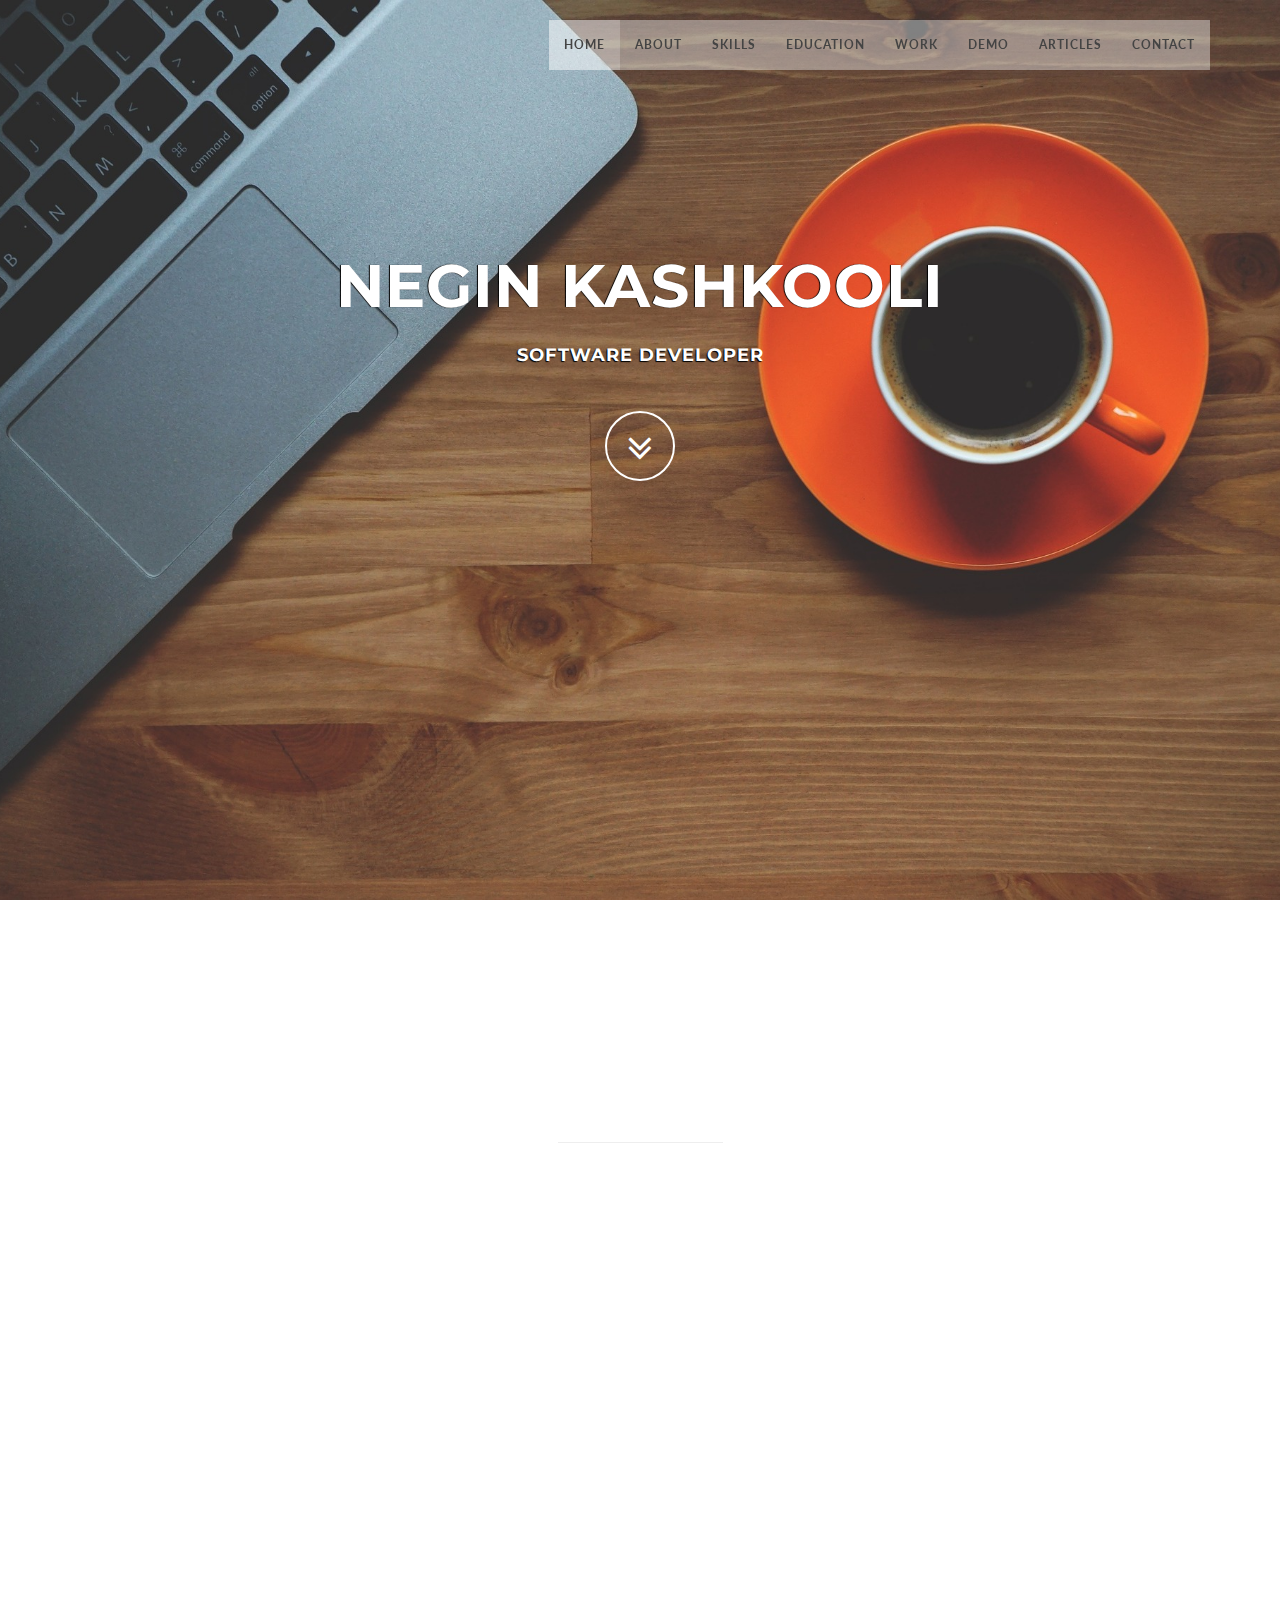
==== index.html @ d0ae3f79 "changed blog to articles" ====
<!DOCTYPE html>
<html lang="en">

<head>
    <meta charset="utf-8">
    <meta name="viewport" content="width=device-width, initial-scale=1.0">
    <meta name="description" content="">
    <meta name="author" content="">

    <title>Negin Kashkooli</title>

    <!-- Bootstrap Core CSS -->
    <link href="css/bootstrap.min.css" rel="stylesheet" type="text/css">

    <!-- Fonts -->
    <link href="font-awesome/css/font-awesome.min.css" rel="stylesheet" type="text/css">
	<link href="css/animate.css" rel="stylesheet" />
    <!-- Squad theme CSS -->
    <link href="css/style.css" rel="stylesheet">
	<link href="color/default.css" rel="stylesheet">
    
    <!-- =======================================================
        Theme Name: Squadfree
        Theme URL: https://bootstrapmade.com/squadfree-free-bootstrap-template-creative/
        Author: BootstrapMade
        Author URL: https://bootstrapmade.com
    ======================================================= -->

</head>

<body id="page-top" data-spy="scroll" data-target=".navbar-custom">
	<!-- Preloader -->
	<div id="preloader">
	  <div id="load"></div>
	</div>

    <nav class="navbar navbar-custom navbar-fixed-top" role="navigation">
        <div class="container">
            <div class="navbar-header page-scroll">
                <button type="button" class="navbar-toggle" data-toggle="collapse" data-target=".navbar-main-collapse">
                    <i class="fa fa-bars"></i>
                </button>
            </div>

            <!-- Collect the nav links, forms, and other content for toggling -->
            <div class="collapse navbar-collapse navbar-right navbar-main-collapse">
      <ul class="nav navbar-nav">
        <li class="active"><a href="#intro">Home</a></li>
        <li><a href="#about">About</a></li>
		<li><a href="#skills">Skills</a></li>
		<li><a href="#education">Education</a></li>
		<li><a href="#work">Work</a></li>
		<li><a href="#demo">Demo</a></li>
		<li><a href="#blogs">Articles</a></li>
		<li><a href="#contact">Contact</a></li>  		  		
      </ul>
            </div>
            <!-- /.navbar-collapse -->
        </div>
        <!-- /.container -->
    </nav>

	<!-- Section: intro -->
    <section id="intro" class="intro">
	
		<div class="slogan">
			<h2>Negin Kashkooli</h2>
			<h4>Software Developer</h4>
		</div>
		<div class="page-scroll">
			<a href="#work" class="btn btn-circle">
				<i class="fa fa-angle-double-down animated"></i>
			</a>
		</div>
    </section>
	<!-- /Section: intro -->

	<!-- Section: about -->
    <section id="about" class="home-section text-center">
		<div class="heading-about">
			<div class="container">
			<div class="row">
				<div class="col-lg-8 col-lg-offset-2">
					<div class="wow bounceInDown" data-wow-delay="0.4s">
					<div class="section-heading">
					<h2>About Negin</h2>
					<i class="fa fa-2x fa-angle-down"></i>

					</div>
					</div>
				</div>
			</div>
			</div>
		</div>
		<div class="container">

		<div class="row">
			<div class="col-lg-2 col-lg-offset-5">
				<hr class="marginbot-50">
			</div>
		</div>
        <div class="row">
			<div class="col-md-12">
				<div class="wow bounceInUp" data-wow-delay="0.5s">
                <div class="team boxed-grey">
                    <div class="inner">
                        <p class="subtitle">
Known as a determined girl among her peers, Negin brings a background with diverse work experience and strong work ethic at her workplaces.
With an extensive involvement in different fields from design to development, she's come up with a strong passion to continue her dreams as a software developer.</p>
                        <div class="avatar"><img src="img/about/me4.jpg" alt="" class="img-responsive img-circle" /></div>

                    </div>
                </div>
				</div>
            </div>			
        </div>		
		</div>
	</section>
	<!-- /Section: about -->
	
	<!-- Section: skills -->
    <section id="skills" class="home-section text-center">
		<div class="heading-about">
			<div class="container">
			<div class="row">
				<div class="col-lg-8 col-lg-offset-2">
					<div class="wow bounceInDown" data-wow-delay="0.4s">
					<div class="section-heading">
					<h2>Skills</h2>
					<i class="fa fa-2x fa-angle-down"></i>

					</div>
					</div>
				</div>
			</div>
			</div>
		</div>
		<div class="container">

		<div class="row">
			<div class="col-lg-2 col-lg-offset-5">
				<hr class="marginbot-50">
			</div>
		</div>
        <div class="row">
			<div class="col-md-12">
				<div class="wow bounceInUp" data-wow-delay="0.5s">
                <div class="team boxed-grey">
                    <div class="inner" style="text-align:left !important;">
					<div class="row">
							<div class="col-md-offset-2 col-md-8">
								<p>*Please note that the proficiency level of the skills varies.</p>
							</div>
						</div>
                        <div class="row">
							<div class="col-md-offset-2 col-md-4">
								<p><b>Programming Language:</b></p>
							</div>
							<div class="col-md-6">
								<p>C#, Python</p>
							</div>
						</div>                    
						<div class="row">
							<div class="col-md-offset-2 col-md-4">
								<p><b>Web Framework/Scripting Language:</b></p>
							</div>
							<div class="col-md-6">
								<p>.Net Core, .Net MVC, PHP</p>
							</div>
						</div>
						<div class="row">
							<div class="col-md-offset-2 col-md-4">
								<p><b>Web Development Library/Framework:</b></p>
							</div>
							<div class="col-md-6">
								<p>JQuery, Angular, AngularJS, React, Kendo UI</p>
							</div>
						</div>
						<div class="row">
							<div class="col-md-offset-2 col-md-4">
								<p><b>DBMS (Database Management Systems):</b></p>
							</div>
							<div class="col-md-6">
								<p>SQL Server, Postgres</p>
							</div>
						</div>
						<div class="row">
							<div class="col-md-offset-2 col-md-4">
								<p><b>Query Language:</b></p>
							</div>
							<div class="col-md-6">
								<p>T-SQL, LINQ</p>
							</div>
						</div>
						<div class="row">
							<div class="col-md-offset-2 col-md-4">
								<p><b>No-SQL Database:</b></p>
							</div>
							<div class="col-md-6">
								<p>Redis</p>
							</div>
						</div>
						<div class="row">
							<div class="col-md-offset-2 col-md-4">
								<p><b>Architecture:</b></p>
							</div>
							<div class="col-md-6">
								<p>Service Oriented Architecture, Multi-tier, etc.</p>
							</div>
						</div>
						<div class="row">
							<div class="col-md-offset-2 col-md-4">
								<p><b>Cloud Architecture:</b></p>
							</div>
							<div class="col-md-6">
								<p>PaaS (Azure App Services), FaaS (Function as a Service such as Amazon Lambda backed with AWS Gateway)</p>
							</div>
						</div>
						<div class="row">
							<div class="col-md-offset-2 col-md-4">
								<p><b>Cloud Services:</b></p>
							</div>
							<div class="col-md-6">
								<p>Azure Blob Storage, Amazon S3, Azure AD B2C, Application Insights, etc.</p>
							</div>
						</div>						
						<div class="row">
							<div class="col-md-offset-2 col-md-4">
								<p><b>Microsoft API Services:</b></p>
							</div>
							<div class="col-md-6">
								<p>Web API, WCF, Web Service</p>
							</div>
						</div>
						<div class="row">
							<div class="col-md-offset-2 col-md-4">
								<p><b>ORM(Object Relational Mapper):</b></p>
							</div>
							<div class="col-md-6">
								<p>Dapper, Entity Framework</p>
							</div>
						</div>						
						<div class="row">
							<div class="col-md-offset-2 col-md-4">
								<p><b>Search Platform:</b></p>
							</div>
							<div class="col-md-6">
								<p>Coveo</p>
							</div>
						</div>
						<div class="row">
							<div class="col-md-offset-2 col-md-4">
								<p><b>Reporting:</b></p>
							</div>
							<div class="col-md-6">
								<p>SSRS, Hangfire</p>
							</div>
						</div>
						<div class="row">
							<div class="col-md-offset-2 col-md-4">
								<p><b>CMS(Content Management System):</b></p>
							</div>
							<div class="col-md-6">
								<p>Sitecore, Agility</p>
							</div>
						</div>
						<div class="row">
							<div class="col-md-offset-2 col-md-4">
								<p><b>Source Control System:</b></p>
							</div>
							<div class="col-md-6">
								<p>Git, Team Foundation Service, Visual SourceSafe</p>
							</div>
						</div>											
						<div class="row">
							<div class="col-md-offset-2 col-md-4">
								<p><b>Agile Project Management System:</b></p>
							</div>
							<div class="col-md-6">
								<p>Azure DevOps, Trello, Team Foundation Service, Jira</p>
							</div>
						</div>
						
					</div>
                    </div>
                </div>
				</div>
            </div>
		
		<div class="row" style="padding-top: 50px;">			
		</div>
		<div class="heading-about">
			<div class="container">
			<div class="row">
				<div class="col-lg-8 col-lg-offset-2">
					<div class="wow bounceInDown" data-wow-delay="0.4s">
					<div class="section-heading">
					<h2>New School/Entry Level Skills</h2>
					<i class="fa fa-2x fa-angle-down"></i>
					</div>
					</div>
				</div>
			</div>
			</div>
		</div>
		<div class="row">
			<div class="col-lg-2 col-lg-offset-5">
				<hr class="marginbot-50">
			</div>
		</div>
        <div class="row">
			<div class="col-md-12">
				<div class="wow bounceInUp" data-wow-delay="0.5s">
                <div class="team boxed-grey">
                    <div class="inner" style="text-align:left !important;">
                        <div class="row">
							<div class="col-lg-offset-2 col-md-12">
								<p>Python, React, AWS Services, Spark, Hadoop (Map-Reduce), <br/> D3 (Data-Driven Documents), Tableau, etc.</p>
							</div>
						</div>
					</div>
				</div>
			</div>
		</div>
			
        </div>		
		</div>
	</section>
	<!-- /Section: skills -->
	
	<!-- Section: Education -->
	<section id="education" class="home-section text-center">
	<div class="heading-education">
			<div class="container">
			<div class="row">
				<div class="col-lg-8 col-lg-offset-2">
					<div class="wow bounceInDown" data-wow-delay="0.4s">
					<div class="section-heading">
					<h2>Education</h2>
					<i class="fa fa-2x fa-angle-down"></i>
					</div>
					</div>
				</div>
			</div>
			</div>
		</div>
		<div class="row">
			<div class="col-lg-2 col-lg-offset-5">
				<hr class="marginbot-50">
			</div>
		</div>
		<div class="container">	
			<div class="row">
				<div class="col-md-12">
					<div class="wow bounceInUp" data-wow-delay="0.5s">
						<div class="team boxed-grey">


		
					<div class="row">
						<div class="col-md-12">
							<p>
								<span><img src="img/univ/uiuc_logo.png" class="univ-img"/></span>
								<div class="univ-text">
									<strong>University of Illinois at Urbana-Champaign, USA</strong>
									<br/>
									<span class="univ-major">Master's Degree of Computer Science, Data Science</span>
								</div>
							</p>
							<br/>
							<p>
								<span><img src="img/univ/autcb_logo.png" class="univ-img"/></span>
								<div class="univ-text">
									<strong>Azad University Tehran Central Branch, Tehran, Iran</strong>
									<br/>
									<span class="univ-major">Bachelor’s Degree of Computer Engineering Majoring in Software</span>
								</div>
							</p>
							<br/>
							<br/>					
						</div>
					</div>
					<div class="row">				
						<div class="col-md-12">
							<span class="tbp-text"><strong>Tau Beta Pi Member</strong></span>
							<p>
								<img src="img/badges/TBP.png" class="tbp-img" />
							</p>
						</div>
					</div>
					<div class="row">			
						<div class="col-md-12">
							<p>
								<img src="img/badges/sitecore.png" class="badge-img sitecore-badge-img" style="border-radius: 10px" />
								<span class="badge-text"><strong>Sitecore Certified Professional</strong></span>
							</p>
						</div>
					</div>
					<div class="row">			
						<div class="col-md-12">
							<p class="dsa-p">
								<img src="img/badges/dsa.png" class="dsa-badge-img" />
								<span class="badge-text dsa-badge-text" style="padding-top:50px;"><strong>Microsoft Certified:
								<br/>
								Azure Data Scientist Associate</strong></span>
							</p>
						</div>
					</div>
					<div class="row">			
						<div class="col-md-12">
							<p>
								<img src="img/badges/mcsd.png" class="ms-badge-img" />
								<span class="badge-text" style="padding-right: 50px;"><strong>MCSD - App Builder</strong></span>
							</p>					
						</div>
					</div>
					<div class="row">				
						<div class="col-md-12">
							<p>
								<img src="img/badges/mcsa.png" class="ms-badge-img" />
								<span class="badge-text"><strong>MCSA - Web Applications</strong></span>
							</p>
						</div>
					</div>
					<div class="row">				
						<div class="col-md-12">
							<p>
								<br/><br/>
								<span class="badge-text"><strong>MCP - Programming in C# Specialist</strong></span>
							</p>
						</div>
					</div>					
			</div>
			</div>
			</div>
		</div>
	</section>
	<!-- /Section: Education -->

	<!-- Section: work -->
    <section id="work" class="home-section text-center">
		
		<div class="heading-about">
			<div class="container">
			<div class="row">
				<div class="col-lg-8 col-lg-offset-2">
					<div class="wow bounceInDown" data-wow-delay="0.4s">
					<div class="section-heading">
					<h2>Work</h2>
					<i class="fa fa-2x fa-angle-down"></i>

					</div>
					</div>
				</div>
			</div>
			</div>
		</div>
		<div class="row">
			<div class="col-lg-2 col-lg-offset-5">
				<hr class="marginbot-50">
			</div>
		</div>
		<div class="container">
		<br/>
		<div class="row">
            <div class="col-md-12">
				<div class="wow fadeInLeft" data-wow-delay="0.2s">
				<div class="service-desc">
						<h5>Infinite Investment Systems</h5>
						<h6>CMS, HarmonyV12, etc.</h6>
						<p>IIS is a software company specialized in financial services. I mainly work on the CMS project of one of the company’s clients. As well as developing the new version of one of the company's products (Harmony) on python platform.</p>
						<p class="work-p"><i>Some samples of my tasks are as follows:<i></p>
						<ul class="work-ul">
							<li>Development of the CMS</li>
							<li>Architecting the APIs needed for the CMS Project</li>
							<li>Development of HarmonyV12 in Python platform</li>
							<li>Architecting and Leading a small team of developments for the early version of HarmonyV12 which was on .Net Platform</li>
						</ul>
				</div>
				<br/>
                <div class="service-box">
					<div class="service-icon">
						<img src="img/works/iis.jpg" alt="" class="work-img" style="max-width: 1000px;" />
					</div>					
                </div>
				</div>
            </div>
		</div>
		<br/>
		<div class="row">
            <div class="col-md-12">
				<div class="wow fadeInLeft" data-wow-delay="0.2s">
				<div class="service-desc">
						<h5>Valtech</h5>
						<h6>Dentons, Advisian, Sovereign, BLG, Amica, General Mills, etc.</h6>
						<p>Valtech is a consulting company that has several branches around the world. As a developer at Valtech, I worked with .Net MVC, Sitecore CMS, Azure Cloud Services, Sql Server and Coveo to develop web applications.</p>						
						<p class="work-p"><i>Some samples of my tasks are as follows:<i></p>
						<ul class="work-ul">
						<li>Site Maintenance.</li>
						<li>Sitecore Active Directory Single Sign On Integration.</li>
						<li>Integrating Microsoft Graph API to work with Azure Active Directory.</li>
						<li>Developing Federated Authentication with LinkedIn and Facebook.</li>
						<li>Developing Sitecore (components, forms, etc.).</li>
						<li>Integrating Coveo.</li>
						<li>Integrating AngularJS, Dapper and Auto Mapper with a Sitecore project.</li>
						</ul>
				</div>
				<br/>
                <div class="service-box">
					<div class="service-icon">
						<img src="img/works/valtech.png" alt="" class="work-img" style="max-width: 1000px;" />
					</div>					
                </div>
				</div>
            </div>
		</div>
		<br/>
		<div class="row">
            <div class="col-md-12">
				<div class="wow fadeInLeft" data-wow-delay="0.2s">
				<div class="service-desc">
						<h5>Cineplex</h5>
						<h6>Cineplex.com Website, Website and Mobile App APIs</h6>
						<p>Cineplex.com website has millions of visitors, and has lots of dynamics that change regularly.</p>
						<p>As the primary developer of Cineplex.com website, I contributed to develop, architect and maintain the ".com" website. Technologies used for the website consisted of .Net MVC 
Framework, Web API 2+, Agility CMS (Content Management System), AngularJS, SQLServer and cloud solutions such as Azure Application Insights.</p>
						<p class="work-p"><i>Some samples of my tasks are as follows:<i></p>
						<ul class="work-ul">
						<li>Developing and contributing to redesign and architect the main pages of the websites, such as theatre details page, or movie details page.</li>
						<li>Developing and contributing to architectural design of the APIs of Cineplex.com and Cineplex Mobile App using .Net Web API.</li>
						<li>Architecting data retrieval and cache storage.</li>
						<li>Maintain the old API of Cineplex Mobile App.</li>
						<li>Thinking out of the box and providing valid solutions, specially, at short notice. For example when third party solutions were changed and obsolete, or when the revenue generating projects needed rapid solutions.</li>
						<li>Adding unit test with Moq to Cineplex.com web application. </li>
						</ul>
				</div>
				<br/>
                <div class="service-box">
					<div class="service-icon">
						<img src="img/works/cineplex.png" alt="" class="work-img" />
					</div>					
                </div>
				</div>
            </div>
		</div>
		<div class="row">
			<div class="col-lg-2 col-lg-offset-5">
				<hr class="marginbot-50">
			</div>
		</div>
		<br/>
		<div class="row">
            <div class="col-md-12">
				<div class="wow fadeInLeft" data-wow-delay="0.2s">
				<div class="service-desc">
						<h5>Infinite Investment Systems</h5>
						<h6>Optech - (Contract)</h6>
						<p>Developing optimetry web application, using .Net MVC, SQL Server, as well as KendoUI and AngularJS.</p>
					</div>
                <div class="service-box">
					<div class="service-icon">
						<img src="img/works/optech.png" alt="" class="work-img" />
					</div>					
                </div>
				</div>
            </div>
		</div>
		<div class="row">
			<div class="col-lg-2 col-lg-offset-5">
				<hr class="marginbot-50">
			</div>
		</div>
		<br/>
        <div class="row">
            <div class="col-md-12">
				<div class="wow fadeInLeft" data-wow-delay="0.2s">
				<div class="service-desc">
						<h5>Nymity</h5>
						<h6>Nymity Tools, Attestor and Privaworks</h6>
						<p>Confidential, secured, private, etc. are the words that you more often hear at the age of technology, specially, at organizational level. Nymity provides various solutions to address the privacy needs such as providing reports about jurisdictional rules and regulations, benchmark assessment, etc.</p>
						<p>As a developer at Nymity, I contributed to develop Nymity Tools using ASP.Net, SQLServer, SSRS, Sitecore CMS (Content Management System), as well as JQuery, KendoUI and AngularJS. I also contributed briefly to maintain Attestor and Privawoks that were other products of the company, at the time</p>
						<p class="work-p"><i>Some samples of my tasks are as follows:<i></p>
						<ul class="work-ul">
						<li>Redesign of Nymity Tools Map, which visualized aggregated Sitecore contents in a map. Using this feature, the users could search the data by provided search controls, and see the result on the map. Query occurred using Coveo APIs, and aggregated data was displayed on the map. </li>
						<li>Developing and contributing to architectural design of the APIs of Cineplex.com and Cineplex Mobile App using .Net Web API.</li>
						<li>Redesign and development of the user management dashboard of Nymity Tools, using KendoUI. </li>
						<li>Fully back-end development of a new report management feature. It was a new feature, and needed architectural modeling, data storage strategies such as caching, performance optimization, etc. I also created the SSRS reports based on the user selected criteria. Scheduled the reports using Hangfire APIs and WCS services.</li>					
						</ul>
				</div>
				<br/>
                <div class="service-box">
					<div class="service-icon">
						<img src="img/works/nymity001.jpg" alt="" class="work-img" />
					</div>					
                </div>
				</div>
            </div>
		</div>
		<div class="row">
			<div class="col-lg-2 col-lg-offset-5">
				<hr class="marginbot-50">
			</div>
		</div>
		<br/>
		<div class="row">
			<div class="col-md-12">
				<div class="wow fadeInUp" data-wow-delay="0.2s">
				<div class="service-desc">
						<h5>Medworxx</h5>
						<h6>LMS (Learning Management System)</h6>
						<p>LMS is one of the solutions of Medworxx that has been designed to address healthcare organizations requirements.</p>
						<p>As a developer I contributed to maintain the old LMS application that was developed using Cold Fusion. I also contributed to the development of the new version of the system. The new version was created all from scratch, and was developed using the core framework of Patient-Flow, another product of Medworxx, SQLServer, .Net MVC, C#, JQuery and KendoUI. </p>
						<p class="work-p"><i>Some samples of my tasks are as follows:<i></p>
						<ul class="work-ul">
						<li>Debugging and developing the old LMS application. </li>
						<li>Gathering hospital specific requirements, developed in the old application, and aggregate them to be usable in the new .Net version. </li>
						<li>Developing user management dashboard of the application.</li>
						<li>Developing assign and bulk-assign of courses, exams and surveys, in the new .Net version. </li>
						<li>Developing the content dashboard for creating courses.</li>
						<li>Developing the viewer of the learning items that used contents and controls created by the administrators of the system. </li>
						</ul>
				</div>
				<br/>
                <div class="service-box">
					<div class="service-icon">
						<img src="img/works/lms4.png" alt="" class="work-img" />
					</div>					
                </div>
				</div>
            </div>
		</div>
		<div class="row">
			<div class="col-lg-2 col-lg-offset-5">
				<hr class="marginbot-50">
			</div>
		</div>
		<br/>
		<div class="row">
			<div class="col-md-12">
				<div class="wow fadeInUp" data-wow-delay="0.2s">
				<div class="service-desc">
						<h5>Site Technologies</h5>
						<h6>Veloxsites</h6>
						<p>Dot-Com bubble has burst long ago, yet some of small businesses are still in need of online identities. Site Technologies provides Veloxsites, a solution to create websites for small businesses in a fast, simple and easy way.</p>
						<p>As a developer I contributed to development of the back-end of the system, using PHP, JQuery and MySQL.</p>
						<p class="work-p"><i>Some samples of my tasks are as follows:<i></p>
						<ul class="work-ul">
						<li>Adding analytical graphs that could change by a simple control panel, managed by the administrator of the website. I used the API of an open-source solution in order to implement the feature. </li>
						<li>Resizing imported images by the users, automatically. </li>
						<li>Data storage and retrieval. </li>						
						</ul>
				</div>
				<br/>
                <div class="service-box">
					<div class="service-icon">
						<img src="img/works/veloxsites.jpg" alt="" />
					</div>					
                </div>
				</div>
            </div>
		</div>
		<div class="row">
			<div class="col-lg-2 col-lg-offset-5">
				<hr class="marginbot-50">
			</div>
		</div>
		<br/>
		<div class="row">
			<div class="col-md-12">
				<div class="wow fadeInRight" data-wow-delay="0.2s">
				<div class="service-desc">
						<h5>Personal Website</h5>
						<p>Developing a personal multilingual website using ASP.NET in C# and SQL Server.</p>
					</div>
                <div class="service-box">
					<div class="service-icon">
						<img src="img/works/Dads001.jpg" alt="" class="work-img" />
					</div>
					<div class="service-icon">
						<img src="img/works/Dads002.jpg" alt="" class="work-img" />
					</div>									
                </div>
				</div>
            </div>
        </div>
		<div class="row">
			<div class="col-lg-2 col-lg-offset-5">
				<hr class="marginbot-50">
			</div>
		</div>
		<br/>
		<div class="row">
			<div class="col-md-12">
				<div class="wow fadeInRight" data-wow-delay="0.2s">
				<div class="service-desc">
						<h5>E&E</h5>
						<h6>Mail Management & Document Management Systems</h6>
						<p>Organizations often need customized document management systems in order to use regional language, security standards, etc. E&E provides ISO certified document and mail management solutions that are heavily used by different firms, like automobile factories, etc.</p>
						<p>As a developer I contributed to development of both back-end and front-end of the systems, using SQL Server, C# and .Net Framework, as well as LLBO Gen-Pro, Telerik Components, Javascript etc.</p>
						<p class="work-p"><i>Some samples of my tasks are as follows:<i></p>
						<ul class="work-ul">
						<li>Integrating Telerik Components for the front-end of the systems.</li>
						<li>Integrating Aspose Words Activex. </li>
						<li>Data storage and retrieval. </li>
						<li>Language Based Css.</li>
						</ul>
					</div>
                <div class="service-box">
					<div class="service-icon">
						<img src="img/works/ee016.jpg" alt="" class="work-img" />
					</div>
					<div class="service-icon">
						<img src="img/works/ee017.jpg" alt="" class="work-img" />
					</div>
					<div class="service-icon">
						<img src="img/works/ee001.jpg" alt="" class="work-img" />
					</div>
					<div class="service-icon">
						<img src="img/works/ee009.jpg" alt="" class="work-img" />
					</div>					
                </div>
				</div>
            </div>
        </div>
		<div class="row">
			<div class="col-lg-2 col-lg-offset-5">
				<hr class="marginbot-50">
			</div>
		</div>
		<br/>
		<div class="row">
			<div class="col-md-12">
				<div class="wow fadeInRight" data-wow-delay="0.2s">
				<div class="service-desc">
						<h5>Segal Rayaneh Tam</h5>
						<h6>Video Archive</h6>
						<p>Developing a windows application for video archive of Mahak charity hospital, 
						a pediatric cancer research center and hospital, as my university co-op project, using C# and SQL Server. 
						Segal Rayaneh Tam Company was IT admin of the hospital at the time, and the team worked at the hospital. </p>
					</div>
				</div>
            </div>
        </div>
		</div>
	</section>
	<!-- /Section: work -->
	

	<!-- Section: Demo -->
	<section id="demo" class="home-section text-center">
	<div class="heading-education">
			<div class="container">
			<div class="row">
				<div class="col-lg-8 col-lg-offset-2">
					<div class="wow bounceInDown" data-wow-delay="0.4s">
					<div class="section-heading">
					<h2>Demo</h2>
					<i class="fa fa-2x fa-angle-down"></i>
					</div>
					</div>
				</div>
			</div>
			</div>
		</div>
		<div class="row">
			<div class="col-lg-2 col-lg-offset-5">
				<hr class="marginbot-50">
			</div>
		</div>
		
		
		<div class="row">
			<div class="col-md-12">
				<div class="wow bounceInUp" data-wow-delay="0.5s">
					<div class="team boxed-grey">
		
		
						<div class="container">
							<div class="row">
								<div class="col-md-12">
									<div class='video-title'><strong>Azure Active Directory B2C</strong></div>
									<video width="320" height="240" controls>
									  <source src="video/ADB2C.mp4" type="video/mp4">
									  Your browser does not support the video tag.
									</video><br/><br/><br/><br/>
								</div>
							</div>						
							<div class="row">
								<div class="col-md-12">
									<div class='video-title'><strong>Machine Learning in Sitecore</strong></div>
									<video width="320" height="240" controls>
									  <source src="video/valtechheimdallr.mp4" type="video/mp4">
									  Your browser does not support the video tag.
									</video><br/><br/><br/><br/>
								</div>
							</div>
							<div class="row">
								<div class="col-md-12">
									<div class='video-title'><strong>Logo Recognition</strong></div>
									<video width="320" height="240" controls>
									  <source src="video/LogoRecognition.mp4" type="video/mp4">
									  Your browser does not support the video tag.
									</video><br/><br/><br/><br/>
								</div>
							</div>
							<div class="row">
								<div class="col-md-12">
									<div class='video-title'><strong>Search in Video</strong></div>
									<video width="320" height="240" controls>
									  <source src="video/videosearchdemo.mp4" type="video/mp4">
									  Your browser does not support the video tag.
									</video><br/><br/><br/><br/>				
								</div>
							</div>
							<div class="row">
								<div class="col-md-12">
									<div class='video-title'><strong>Search Keypoints in Video</strong></div>
									<video width="320" height="240" controls>
									  <source src="video/search_by_keypoints.mp4" type="video/mp4">
									  Your browser does not support the video tag.
									</video>
								</div>
							</div>			
						</div>
					</div>
				</div>
			</div>
		</div>
	</section>
	<!-- /Section: Demo -->
	
	<!-- Blogs -->
	<section id="blogs" class="home-section text-center">
		<div class="heading-education">
			<div class="container">
				<div class="row">
					<div class="col-lg-8 col-lg-offset-2">
						<div class="wow bounceInDown" data-wow-delay="0.4s">
						<div class="section-heading">
						<h2>Articles</h2>
						<i class="fa fa-2x fa-angle-down"></i>
						</div>
						</div>
					</div>
				</div>
			</div>
		</div>
		<div class="row">
			<div class="col-lg-2 col-lg-offset-5">
				<hr class="marginbot-50">
			</div>
		</div>
		
		<div class="row">
			<div class="col-md-12">
				<div class="wow bounceInUp" data-wow-delay="0.5s">
					<div class="team boxed-grey">

						<div class="container">								
							<div class="row">
								<div class="col-md-12">
									<div class='video-title'><strong><a href="https://medium.com/@negin.learning/svm-qsvm-for-smartless-dummies-like-me-a7db643b0db9" target="_blank">SVM - for Dummies Version</a></strong></div>	
									<div class='video-title'><strong><a href="https://www.valtech.com/insights/azure-active-directory-b2c-integration-with-.net-core-application/" target="_blank">Azure AD B2C Integration with .Net Core</a></strong></div>
									<div class='video-title'><strong><a href="https://www.valtech.com/en-gb/insights/using-dapper-orm/" target="_blank">Using Dapper ORM</a></strong></div>
									<div class='video-title'><strong><a href="https://www.valtech.com/en-gb/insights/how-to-set-up-automapper-in-sitecore/" target="_blank">Setting up Automapper</a></strong></div>
									<div class='video-title'><strong><a href="https://www.valtech.com/en-gb/insights/coveo-for-sitecore-omnibox-customization/" target="_blank">Coveo Omnibox for Sitecore</a></strong></div>
									<div class='video-title'><strong><a href="https://www.valtech.com/en-gb/insights/a-technical-introduction-to-coveo-for-sitecore/" target="_blank">Coveo for Sitecore</a></strong></div>
									<div class='video-title'><strong><a href="https://www.valtech.com/en-gb/insights/submit-linkedin-or-facebook-profile-info-in-a-sitecore-form/" target="_blank">Submit LinkedIn or Facebook Profile Info in a Sitecore Form</a></strong></div>					
								</div>
							</div>
						</div>
					</div>
				</div>
			</div>
		</div>
	</section>
	<!-- /Blogs -->

	

	
	
	<!-- Section: contact -->
    <section id="contact" class="home-section text-center">
		<div class="heading-contact">
			<div class="container">
			<div class="row">
				<div class="col-lg-8 col-lg-offset-2">
					<div class="wow bounceInDown" data-wow-delay="0.4s">
					<div class="section-heading">
					<h2>Get in touch</h2>
					<i class="fa fa-2x fa-angle-down"></i>

					</div>
					</div>
				</div>
			</div>
			</div>
		</div>
		<div class="container">

		<div class="row">
			<div class="col-lg-2 col-lg-offset-5">
				<hr class="marginbot-50">
			</div>
		</div>
		<div class="row">
			<div class="col-md-12">
				<div class="wow bounceInUp" data-wow-delay="0.5s">
                <div class="team boxed-grey">
                    <div class="inner">
						<address>
						  <strong>Email:</strong><br>
						  <a style="color:blue" href="mailto:#">nkashkooli@outlook.com</a>
						</address>
                    </div>
                </div>
				</div>
            </div>			
        </div>

		</div>
	</section>
	<!-- /Section: contact -->
		

	<footer>
		<div class="container">
			<div class="row">
				<div class="col-md-12 col-lg-12">
					<div class="wow shake" data-wow-delay="0.4s">
					<div class="page-scroll marginbot-30">
						<a href="#intro" id="totop" class="btn btn-circle">
							<i class="fa fa-angle-double-up animated"></i>
						</a>
					</div>
					</div>
					<p>&copy;Negin Kashkooli. All rights reserved.</p>                  
				</div>
			</div>	
		</div>
	</footer>

    <!-- Core JavaScript Files -->
    <script src="js/jquery.min.js"></script>
    <script src="js/bootstrap.min.js"></script>
    <script src="js/jquery.easing.min.js"></script>	
	<script src="js/jquery.scrollTo.js"></script>
	<script src="js/wow.min.js"></script>
    <!-- Custom Theme JavaScript -->
    <script src="js/custom.js"></script>
    <script src="contactform/contactform.js"></script>
    
</body>

</html>
---- css/style.css ----
/*
    Theme Name: Squadfree
    Theme URL: https://bootstrapmade.com/squadfree-free-bootstrap-template-creative/
    Author: BootstrapMade
    Author URL: https://bootstrapmade.com
*/

/* ==== Google font ==== */
@import url('https://fonts.googleapis.com/css?family=Lato:100,300,400,700,900,100italic,300italic,400italic,700italic,900italic|Montserrat:700|Merriweather:400italic');


body {
    width: 100%;
    height: 100%;
    font-family: 'Lato',sans-serif;
	font-weight: 300;
    color: #666;
    background-color: #fff;
}

html {
    width: 100%;
    height: 100%;
}

h1,
h2,
h3,
h4,
h5,
h6 {
    margin: 0 0 30px;
    text-transform: uppercase;
    font-family: Montserrat,sans-serif;
    font-weight: 700;
    letter-spacing: 1px;
}

p {
    margin: 0 0 20px;
    font-size: 16px;
    line-height: 1.6em;
}

p.lead {
	font-weight: 600;
}

a {
    color: #28c3ab;
    -webkit-transition: all .2s ease-in-out;
    -moz-transition: all .2s ease-in-out;
    transition: all .2s ease-in-out;
}

a:hover,
a:focus {
    text-decoration: none;
    color: #176e61;
}

.light {
    font-weight: 400;
}

.navbar {
    margin-bottom: 0;
    border-bottom: 1px solid rgba(255,255,255,.3);
	
}

.navbar-brand {
    font-weight: 700;
}
.navbar-brand {
  height: 40px;
  padding: 5px 15px;
  font-size: 18px;
  line-height: 1em;
}

.navbar-brand h1{
	color: #fff;
  font-size: 20px;
  line-height: 40px;
}

.navbar-brand:focus {
    outline: 0;
}

.nav.navbar-nav {
    background-color: rgba(255,255,255,.4);
}

.navbar-custom.top-nav-collapse .nav.navbar-nav {
    background-color: rgba(0,0,0,0);
}


.navbar-custom ul.nav li a {
	font-size: 12px;
	letter-spacing: 1px;
    color: #444;
	text-transform: uppercase;
	font-weight: 700;
}

.navbar-custom.top-nav-collapse ul.nav li a {
	    -webkit-transition: all .2s ease-in-out;
    -moz-transition: all .2s ease-in-out;
    transition: all .2s ease-in-out;
	color: #fff;
}

.navbar-custom ul.nav ul.dropdown-menu {
	  border-radius: 0;	
}

.navbar-custom ul.nav ul.dropdown-menu li {
	border-bottom: 1px solid #f5f5f5;

}

.navbar-custom ul.nav ul.dropdown-menu li:last-child{
	border-bottom: none;
}

.navbar-custom ul.nav ul.dropdown-menu li a {
	padding: 10px 20px;
}

.navbar-custom ul.nav ul.dropdown-menu li a:hover {
	background: #fefefe;
}

.navbar-custom.top-nav-collapse ul.nav ul.dropdown-menu li a {
	color: #666;
}

.navbar-custom .nav li a {
    -webkit-transition: background .3s ease-in-out;
    -moz-transition: background .3s ease-in-out;
    transition: background .3s ease-in-out;
}

.navbar-custom .nav li a:hover,
.navbar-custom .nav li a:focus,
.navbar-custom .nav li.active {
    outline: 0;
    background-color: rgba(255,255,255,.2);
}
.navbar-custom .nav li a:hover,
.navbar-custom .nav li a:focus,
.navbar-custom .nav li.active {
    outline: 0;
    background-color: rgba(255,255,255,.2);
}

.navbar-toggle {
    padding: 4px 6px;
    font-size: 14px;
    color: #fff;
}

.navbar-toggle:focus,
.navbar-toggle:active {
    outline: 0;
}


/* loader */
#preloader {
    background: #ffffff;
    bottom: 0;
    height: 100%;
    left: 0;
    position: fixed;
    right: 0;
    top: 0;
    width: 100%;
    z-index: 999;
}


#loaderInner {
    background:#ffffff url(../img/spinner.gif) center center no-repeat;
    height: 60px;
    left: 50%;
    margin: -50px 0 0 -50px;
    position: absolute;
    top: 50%;
    width: 60px;
}

@keyframes boxSpin{
  0%{
    transform: translate(-10px, 0px);
  }
  25%{
    transform: translate(10px, 10px);
  }
  50%{
    transform: translate(10px, -10px);
  }
  75%{
    transform: translate(-10px, -10px);
  }
  100%{
    transform: translate(-10px, 10px);
  }
}


@keyframes shadowSpin{
  0%{
    box-shadow: 10px -10px #39CCCC, -10px 10px #FFDC00;
  }
  25%{
    box-shadow: 10px 10px #39CCCC, -10px -10px #FFDC00;
  }
  50%{
    box-shadow: -10px 10px #39CCCC, 10px -10px #FFDC00;
  }
  75%{
    box-shadow: -10px -10px #39CCCC, 10px 10px #FFDC00;
  }
  100%{
    box-shadow: 10px -10px #39CCCC, -10px 10px #FFDC00;
  }
}

#load {
	z-index: 9999;
  background-color: #FF4136;
  opacity: 0.75;
  width: 10px;
  height: 10px;
  position: absolute;
  top: 50%;
  margin: -5px auto 0 auto;
  left: 0;
  right: 0;
  border-radius: 0px;
  border: 5px solid #FF4136;
  box-shadow: 10px 0px #39CCCC, 10px 0px #01FF70;
  animation: shadowSpin 1s ease-in-out infinite;
}

/* misc */
hr {
  margin-top: 10px;
}

/* margins */
.marginbot-0{margin-bottom:0 !important;}
.marginbot-10{margin-bottom:10px !important;}
.marginbot-20{margin-bottom:20px !important;}
.marginbot-30{margin-bottom:30px !important;}
.marginbot-40{margin-bottom:40px !important;}
.marginbot-50{margin-bottom:50px !important;}

/* ===========================
--- General sections
============================ */

.home-section {
    padding-top: 110px;
    padding-bottom: 110px;
	display:block;
    position:relative;
    z-index:120;
}


.section-heading h2 {
	font-size: 40px;
}
.section-heading i {
	margin-bottom: 20px;
}


/* --- section bg var --- */

.bg-white {
	background: #fff;
}

.bg-gray {
	background: #f8f8f8;
}


.bg-dark {
	background: #575757;
}

/* --- section color var --- */

.text-light {
	color: #fff;
}



/* ===========================
--- Intro
============================ */

.intro {
	width:100%;
	position:relative;
	background: url(../img/bg1.jpg) no-repeat top center;
    background-size: cover;
    height: auto;
}

#intro.intro {
	padding:20% 0 0 0;
}

.intro .slogan {
	text-align: center;

}

.intro .page-scroll {
	text-align: center;
}

.brand-heading {
    font-size: 40px;
}

.intro-text {
    font-size: 18px;
}

.intro .slogan h2 {
	color: #FFF;
	text-shadow: none;
	font-size: 60px;
	line-height: 60px;
	font-weight: 700;
	font-family: Montserrat, sans-serif;
	background-color: rgba(0, 0, 0, 0);
	text-decoration: none;
	text-transform: uppercase;
	border-width: 0px;
	border-color: #000;
	border-style: none;
	text-shadow: -1px 0 1px #000;
}

.intro .slogan h4 {
	color: #fff;
	text-shadow: -1px 1px 1px #000;
}


/* ===========================
--- About
============================ */

.boxed-grey {
	background: #f9f9f9;
	padding: 20px;
}

.team h5 {
	margin-bottom: 10px;
}

.team p.subtitle {
	margin-bottom: 10px;
}

.avatar {	
	margin-bottom: 20px;
    margin-left: 30%;
    margin-top: 20px;
}

.img-circle{
	width: 400px;
}

.team-social {
	margin-left: 0;
	padding-left: 0;
	
}

.team-social {
	text-align: center;
}

.team-social li{
    display: inline-block;
	margin:0 !important;
	padding:0;
}


.team-social a{
	margin:0;
	padding:0;
    display: block;
	width: 40px;
    height: 40px;
    line-height: 40px;
    text-align: center;
    background: #3bbec0;
	color: #fff;
    -webkit-transition: background .3s ease-in-out;
    transition: background .3s ease-in-out;
}
.team-social a i{
	text-align: center;
	margin:0;
	padding:0;
}
.team-social .social-facebook a{background: #3873ae;}
.team-social .social-twitter a{background: #62c6f8;}
.team-social .social-dribble a{background: #d74980;}
.team-social .social-deviantart a{background: #8da356;}
.team-social .social-google a{background: #000;}
.team-social .social-vimeo a{background: #51a6d3;}
.team-social .social-facebook a:hover{background: #4893ce;}
.team-social .social-twitter a:hover{background: #82e6ff;}
.team-social .social-dribble a:hover{background: #f769a0;}
.team-social .social-deviantart a:hover{background: #adc376;}
.team-social .social-google a:hover{background: #333;}
.team-social .social-vimeo a:hover{background: #71c6f3;}


/* ===========================
--- Services
============================ */

.service-icon {
	margin-bottom: 20px;
}	

.work-ul, .work-p{
	  text-align: left;
	}

/* ===========================
--- Contact
============================ */

form#contact-form .form-group label {
	text-align: left !important;
	display: block;
	text-transform: uppercase;
	letter-spacing: 1px;
	font-size: 12px;
}
form#contact-form input,form#contact-form select,form#contact-form textarea {
	border-radius: 0;
	border: 1px solid #eee;
  -webkit-box-shadow: none;
          box-shadow:  none;
}

form#contact-form input:focus,form#contact-form select:focus,form#contact-form textarea:focus {
  -webkit-box-shadow: 0 1px 2px rgba(0, 0, 0, .05);
          box-shadow: 0 1px 2px rgba(0, 0, 0, .05);
}
.input-group-addon {
  background-color: #fefefe;
  border: 1px solid #eee;
  border-radius: 0;
}

.widget-contact {
	text-align: left;
}

.validation {
    color: red;
    display:none;
    margin: 0 0 20px;
    font-weight:400;
    font-size:13px;
}

#sendmessage {
    color: green;
    border:1px solid green;
    display:none;
    text-align:center;
    padding:15px;
    font-weight:600;
    margin-bottom:15px;
}

#errormessage {
    color: red;
    display:none;
    border:1px solid red;
    text-align:center;
    padding:15px;
    font-weight:600;
    margin-bottom:15px;
}

#sendmessage.show, #errormessage.show, .show {
	display:block;
}

.company-social {
	margin-left: 0;
	padding-left: 0;
	margin-top: 10px;
}

.company-social {
	text-align: left;
}

.company-social li{
    display: inline-block;
	margin:0 !important;
	padding:0;
}


.company-social a{
	margin:0;
	padding:0;
    display: block;
	width: 40px;
    height: 40px;
    line-height: 40px;
    text-align: center;
    background: #3bbec0;
	color: #fff;
    -webkit-transition: background .3s ease-in-out;
    transition: background .3s ease-in-out;
}
.company-social a i{
	text-align: center;
	margin:0;
	padding:0;
}
.company-social .social-facebook a{background: #3873ae;}
.company-social .social-twitter a{background: #62c6f8;}
.company-social .social-dribble a{background: #d74980;}
.company-social .social-deviantart a{background: #8da356;}
.company-social .social-google a{background: #000;}
.company-social .social-vimeo a{background: #51a6d3;}
.company-social .social-facebook a:hover{background: #4893ce;}
.company-social .social-twitter a:hover{background: #82e6ff;}
.company-social .social-dribble a:hover{background: #f769a0;}
.company-social .social-deviantart a:hover{background: #adc376;}
.company-social .social-google a:hover{background: #333;}
.company-social .social-vimeo a:hover{background: #71c6f3;}



/* ===========================
--- Footer
============================ */

footer {
	text-align: center;
	padding: 50px 0 ;
	
}

footer p {
	color: #f8f8f8;
}

.credits, .credits a {
    color: #fff;
}

/* ==========================
Parallax
============================= */

#parallax1{	
	background-image: url(../img/parallax/1.jpg);
}

#parallax1:after {	
	background-image: url([data-uri]);
	content: "";
	position: absolute;
	bottom: 0;
	left: 0;
	right: 0;
	top: 0;
	opacity: 0.7;
	z-index: -1;
}


#parallax2{	
	background-image: url(../img/parallax/2.jpg);

}

#parallax2:after  {	
	background-image: url([data-uri]);
	content: "";
	position: absolute;
	bottom: 0;
	left: 0;
	right: 0;
	top: 0;
	opacity: 0.7;
	z-index: -1;
}


/* ===========================
--- Elements
============================ */

.btn {
	border-radius: 0;
    text-transform: uppercase;
    font-family: Montserrat,sans-serif;
    font-weight: 400;
    -webkit-transition: all .3s ease-in-out;
    -moz-transition: all .3s ease-in-out;
    transition: all .3s ease-in-out;
}


.btn-circle {
    width: 70px;
    height: 70px;
    margin-top: 15px;
    padding: 7px 16px;
    border: 2px solid #fff;
    border-radius: 50%;
    font-size: 40px;
    color: #fff;
    background: 0 0;
    -webkit-transition: background .3s ease-in-out;
    -moz-transition: background .3s ease-in-out;
    transition: background .3s ease-in-out;
}

.btn-circle.btn-dark {
    border: 2px solid #666;
    color: #666;
}


.btn-circle:hover,
.btn-circle:focus {
    outline: 0;
    color: #fff;
    background: rgba(255,255,255,.1);
}

.btn-circle.btn-dark :hover,
.btn-circle.btn-dark :focus {
    outline: 0;
    color: #999;
    background: #fff;
}

.btn-circle.btn-dark :hover i,
.btn-circle.btn-dark :focus i{
    color: #999;
}

.page-scroll .btn-circle i.animated {
    -webkit-transition-property: -webkit-transform;
    -webkit-transition-duration: 1s;
    -moz-transition-property: -moz-transform;
    -moz-transition-duration: 1s;
}

.page-scroll .btn-circle:hover i.animated {
    -webkit-animation-name: pulse;
    -moz-animation-name: pulse;
    -webkit-animation-duration: 1.5s;
    -moz-animation-duration: 1.5s;
    -webkit-animation-iteration-count: infinite;
    -moz-animation-iteration-count: infinite;
    -webkit-animation-timing-function: linear;
    -moz-animation-timing-function: linear;
}

@-webkit-keyframes pulse {    
    0 {
        -webkit-transform: scale(1);
        transform: scale(1);
    }

    50% {
        -webkit-transform: scale(1.2);
        transform: scale(1.2);
    }

    100% {
        -webkit-transform: scale(1);
        transform: scale(1);
    }
}

@-moz-keyframes pulse {    
    0 {
        -moz-transform: scale(1);
        transform: scale(1);
    }

    50% {
        -moz-transform: scale(1.2);
        transform: scale(1.2);
    }

    100% {
        -moz-transform: scale(1);
        transform: scale(1);
    }
}


#text {
    color: #fff;
    background: #ffcc00;
}

#map {
	height: 500px;
}


.btn-skin:hover,
.btn-skin:focus,
.btn-skin:active,
.btn-skin.active {
  color: #fff;
  background-color: #666;
  border-color: #666;
}


.btn-default:hover,
.btn-default:focus {
    border: 1px solid #28c3ab;
    outline: 0;
    color: #000;
    background-color: #28c3ab;
}

.btn-huge {
    padding: 25px;
    font-size: 26px;
}

.banner-social-buttons {
    margin-top: 0;
}


/* Media queries */

@media(min-width:767px) {

    .navbar {
        padding: 20px 0;
        border-bottom: 0;
        letter-spacing: 1px;
        background: 0 0;
        -webkit-transition: background .5s ease-in-out,padding .5s ease-in-out;
        -moz-transition: background .5s ease-in-out,padding .5s ease-in-out;
        transition: background .5s ease-in-out,padding .5s ease-in-out;
    }

    .top-nav-collapse {
        padding: 0;
        background-color: #000;
    }

    .navbar-custom.top-nav-collapse {
        border-bottom: 1px solid #FC851B /*rgba(255,255,255,.3)*/;
    }
	
    .intro {
        height: 100%;
        padding: 0;
    }

    .brand-heading {
        font-size: 100px;
    }
	

    .intro-text {
        font-size: 25px;
    }

}
@media (max-width:768px) {
	
	.team.boxed-grey {
		margin-bottom: 30px;
	}
	
	.boxed-grey {
		margin-bottom: 30px;
	}
	
	.work-img{
		width: 300px;
	}

	
}

@media (max-width:480px) {

	.navbar-custom .nav.navbar-nav {
    background-color: rgba(255,255,255,.4);
	}
	
	.navbar.navbar-custom.navbar-fixed-top {
		margin-bottom: 30px;
	}
	
	.tp-banner-container {
		padding-top:40px;
	}

	.page-scroll a.btn-circle {
		width: 40px;
		height: 40px;
		margin-top: 10px;
		padding: 7px 0;
		border: 2px solid #fff;
		border-radius: 50%;
		font-size: 20px;
	}
	
	.work-img{
		width: 300px;
	}
	
}

.video-title{
	padding-top: 30px;
    font-size: 20pt;
}

.univ-img{
	width: 100px;
    margin-right: 20px;
    border-radius: 10px;
}

.univ-text{
	font-size: 16px;
}

.tbp-img{
    width: 400px;
    margin-right: 20px;
    border-radius: 10px;
}
.tbp-text{
    font-size: 16px;
}

.badge-img{
	margin-right: 20px;
}
.ms-badge-img{
	margin-right: 20px;
	width: 200px;
}

@media (max-width:480px) {
	.univ-img{
		width: 80px;
	}
    .tbp-img{
        width: 200px;
    }
	.badge-text{
		font-size: 10pt;
	}
	.ms-badge-img{
		width: 100px;
	}
	.badge-img{
		width:100px;
	}
}

@media (max-width:480px) {
	.avatar{
		margin-left: 0px;
	}
}

.solid-separator{
    margin-top: 50px;
    border-top: 3px solid #bbb;
    margin-bottom: 50px;
}
/*@media (min-width:480px) {
	.univ-major{
		padding-left: 200px;
	}
}*/
---- color/default.css ----
a,.tp-caption a.btn:hover {
	color: #FC851B;
}
.top-nav-collapse {
	background: #FC851B;
}

.navbar-custom ul.nav ul.dropdown-menu li a:hover {
	color: #FC851B;
}

.owl-theme .owl-controls .owl-page.active span,
.owl-theme .owl-controls.clickable .owl-page:hover span {
    background-color: #FC851B;
}

.widget-avatar .avatar:hover {
    border: 5px solid #FC851B;
}

.bg-skin {
	background: #FC851B;
}

form#contact-form input:focus,form#contact-form select:focus,form#contact-form textarea:focus {
	border-color: #FC851B;
}

footer {
    background-color: #FC851B;
}

.btn-skin {
  color: #fff;
  background-color: #FC851B;
  border-color: #FC851B;
}
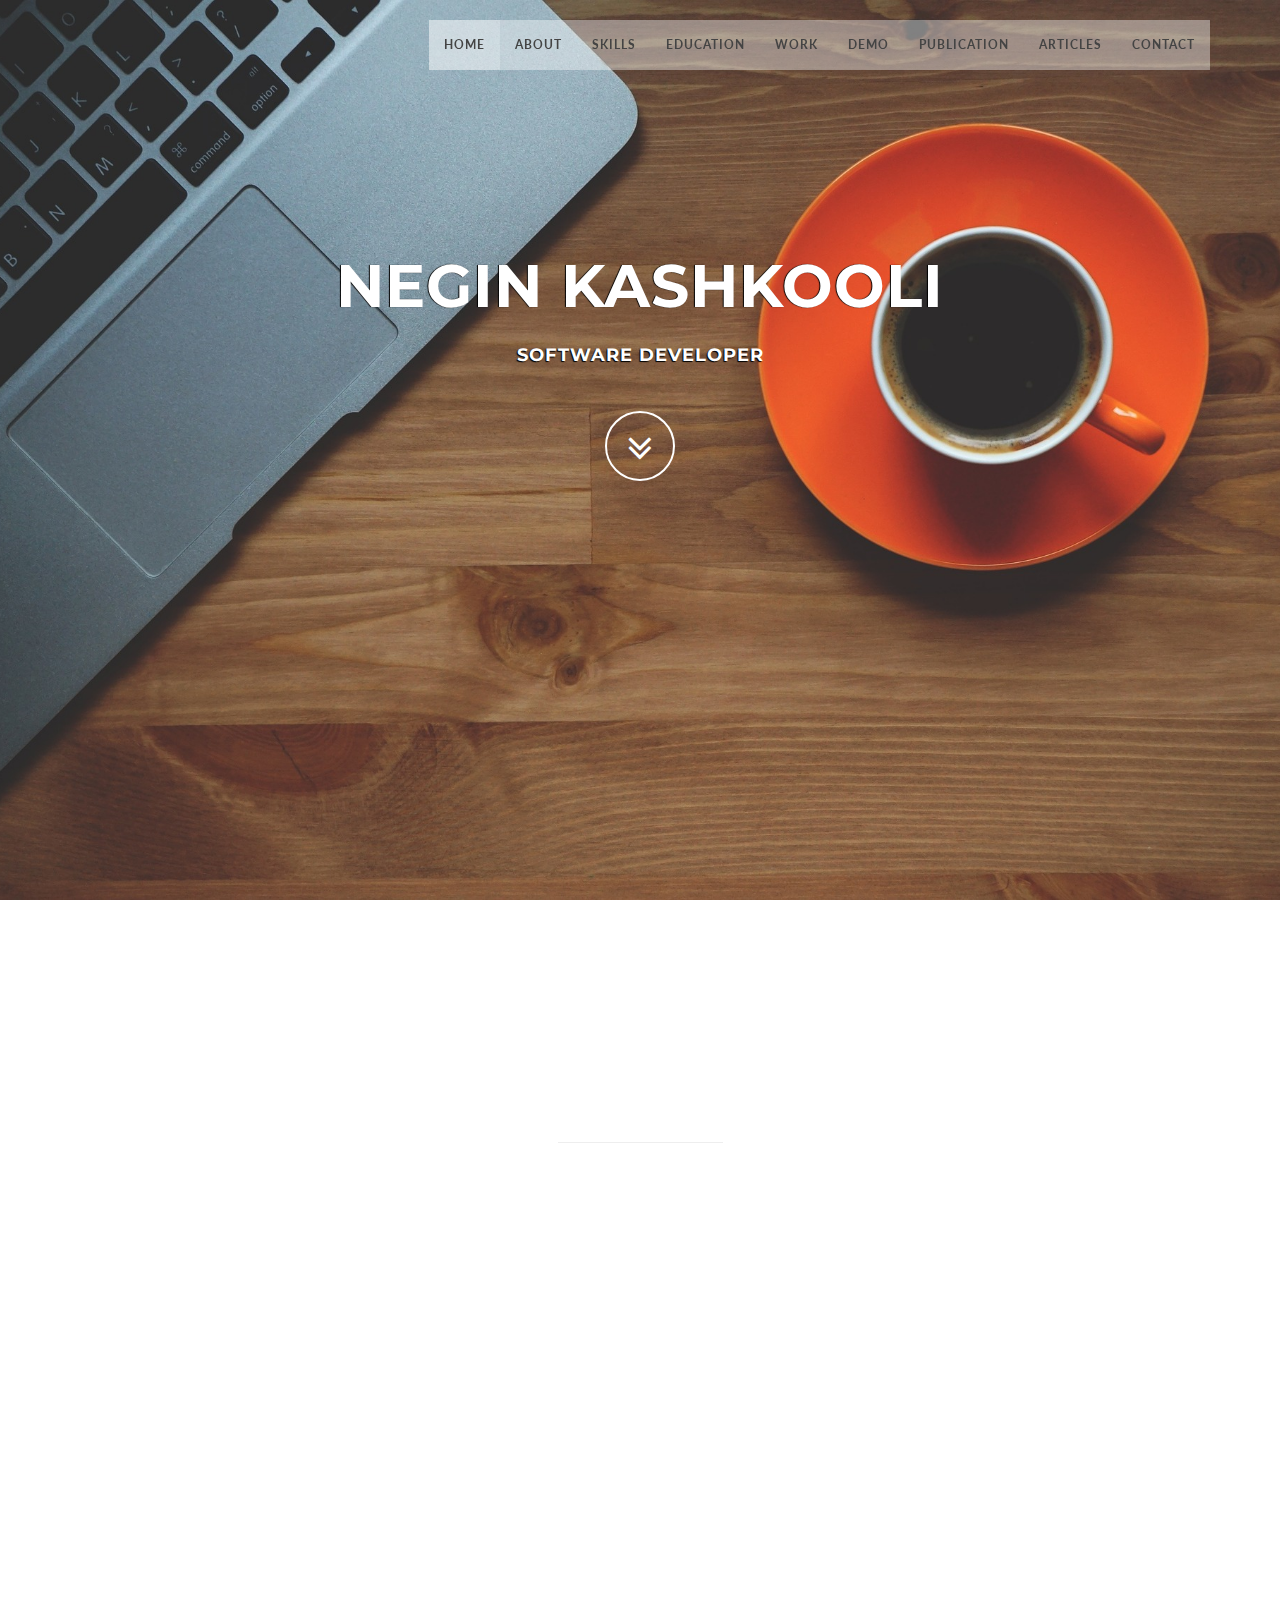
==== commit 51a8bb03: "Added the publication" ====
--- a/index.html
+++ b/index.html
@@ -51,6 +51,7 @@
 		<li><a href="#education">Education</a></li>
 		<li><a href="#work">Work</a></li>
 		<li><a href="#demo">Demo</a></li>
+		<li><a href="#publication">Publication</a></li>
 		<li><a href="#blogs">Articles</a></li>
 		<li><a href="#contact">Contact</a></li>  		  		
       </ul>
@@ -364,7 +365,7 @@
 								<div class="univ-text">
 									<strong>University of Illinois at Urbana-Champaign, USA</strong>
 									<br/>
-									<span class="univ-major">Master's Degree of Computer Science, Data Science</span>
+									<span class="univ-major">Master's Degree in Computer Science, Data Science</span>
 								</div>
 							</p>
 							<br/>
@@ -373,7 +374,7 @@
 								<div class="univ-text">
 									<strong>Azad University Tehran Central Branch, Tehran, Iran</strong>
 									<br/>
-									<span class="univ-major">Bachelor’s Degree of Computer Engineering Majoring in Software</span>
+									<span class="univ-major">Bachelor’s Degree in Computer Engineering Majoring in Software</span>
 								</div>
 							</p>
 							<br/>
@@ -467,14 +468,14 @@
 				<div class="wow fadeInLeft" data-wow-delay="0.2s">
 				<div class="service-desc">
 						<h5>Infinite Investment Systems</h5>
-						<h6>CMS, HarmonyV12, etc.</h6>
-						<p>IIS is a software company specialized in financial services. I mainly work on the CMS project of one of the company’s clients. As well as developing the new version of one of the company's products (Harmony) on python platform.</p>
+						<h6>CMS, Harmony-Cloud, etc.</h6>
+						<p>IIS is a software company specialized in financial services. I mainly work on the CMS project of one of the company’s clients. I also Help with the development of a data platform using python technology stack.</p>
 						<p class="work-p"><i>Some samples of my tasks are as follows:<i></p>
 						<ul class="work-ul">
 							<li>Development of the CMS</li>
-							<li>Architecting the APIs needed for the CMS Project</li>
-							<li>Development of HarmonyV12 in Python platform</li>
-							<li>Architecting and Leading a small team of developments for the early version of HarmonyV12 which was on .Net Platform</li>
+							<li>Architecting and developement of the APIs needed for the CMS Project</li>
+							<li>Architecting an developement of the could services</li>
+							<li>Development of Harmony-Cloud in Python platform</li>
 						</ul>
 				</div>
 				<br/>
@@ -829,6 +830,59 @@
 	</section>
 	<!-- /Section: Demo -->
 	
+	<!-- Publication -->
+
+	<section id="publication" class="home-section text-center">
+		<div class="heading-education">
+			<div class="container">
+				<div class="row">
+					<div class="col-lg-8 col-lg-offset-2">
+						<div class="wow bounceInDown" data-wow-delay="0.4s">
+						<div class="section-heading">
+						<h2>Publication</h2>
+						<i class="fa fa-2x fa-angle-down"></i>
+						</div>
+						</div>
+					</div>
+				</div>
+			</div>
+		</div>
+		<div class="row">
+			<div class="col-lg-2 col-lg-offset-5">
+				<hr class="marginbot-50">
+			</div>
+		</div>
+		
+		<div class="row">
+			<div class="col-md-12">
+				<div class="wow bounceInUp" data-wow-delay="0.5s">
+					<div class="team boxed-grey">
+
+						<div class="container">	
+
+						<div class="row">
+									<div class="col-md-12">
+										<div class="wow bounceInUp" data-wow-delay="0.5s">
+						                <div class="team boxed-grey">
+						                    <div class="inner">
+						                    	<p>The Book:</p>
+						                        <div class="publication-1"><img src="img/publication/The_Book_Cover_Final.png" alt="" class="img-responsive img-publication-1" /></div>
+
+						                    </div>
+						                </div>
+										</div>
+						            </div>			
+						        </div>		
+								</div>
+						</div>
+					</div>
+				</div>
+			</div>
+		</section>		
+
+
+	<!-- /Publication -->
+
 	<!-- Blogs -->
 	<section id="blogs" class="home-section text-center">
 		<div class="heading-education">
@@ -856,9 +910,9 @@
 				<div class="wow bounceInUp" data-wow-delay="0.5s">
 					<div class="team boxed-grey">
 
-						<div class="container">								
+						<div class="container">	
 							<div class="row">
-								<div class="col-md-12">
+								<div class="col-md-12">									
 									<div class='video-title'><strong><a href="https://medium.com/@negin.learning/svm-qsvm-for-smartless-dummies-like-me-a7db643b0db9" target="_blank">SVM - for Dummies Version</a></strong></div>	
 									<div class='video-title'><strong><a href="https://www.valtech.com/insights/azure-active-directory-b2c-integration-with-.net-core-application/" target="_blank">Azure AD B2C Integration with .Net Core</a></strong></div>
 									<div class='video-title'><strong><a href="https://www.valtech.com/en-gb/insights/using-dapper-orm/" target="_blank">Using Dapper ORM</a></strong></div>
--- a/css/style.css
+++ b/css/style.css
@@ -864,10 +864,15 @@
 	font-size: 16px;
 }
 
+.sitecore-badge-img{
+    margin-left: -50px;
+}
+
 .tbp-img{
     width: 400px;
     margin-right: 20px;
     border-radius: 10px;
+    margin-left: -50px;
 }
 .tbp-text{
     font-size: 16px;
@@ -881,6 +886,19 @@
 	width: 200px;
 }
 
+.dsa-badge-img{
+    width:200px;
+}
+
+.dsa-badge-text{
+        padding-left:10px;
+    }
+
+.dsa-p{
+    display:flex;
+    padding-left:310px;
+}
+
 @media (max-width:480px) {
 	.univ-img{
 		width: 80px;
@@ -888,6 +906,11 @@
     .tbp-img{
         width: 200px;
     }
+
+    .sitecore-badge-img{
+        margin-left: -11px;
+    }
+
 	.badge-text{
 		font-size: 10pt;
 	}
@@ -897,9 +920,16 @@
 	.badge-img{
 		width:100px;
 	}
-}
-
-@media (max-width:480px) {
+
+    .dsa-badge-img{        
+        width:100px;
+        height:100px;
+    }    
+
+    .dsa-p{
+        padding-left:0px;
+    }
+
 	.avatar{
 		margin-left: 0px;
 	}
@@ -914,4 +944,35 @@
 	.univ-major{
 		padding-left: 200px;
 	}
-}*/+}*/
+
+/****** Negin Customization ******/
+.img-publication-1{
+    width: 300px;
+    margin-left:70px;
+}
+
+.publication-1 {
+    text-align:center;
+    margin-left: 30%;
+}
+
+
+@media (max-width: 480px){
+    .img-publication-1{
+        width: 200px;
+        margin-left:-30px;
+    }
+
+    .publication-1 {
+        text-align:center;
+        margin-left: 0px;
+    }
+}
+
+@media (max-width: 767px){    
+
+    .publication-1 {
+        margin-left: 0px;
+    }
+}
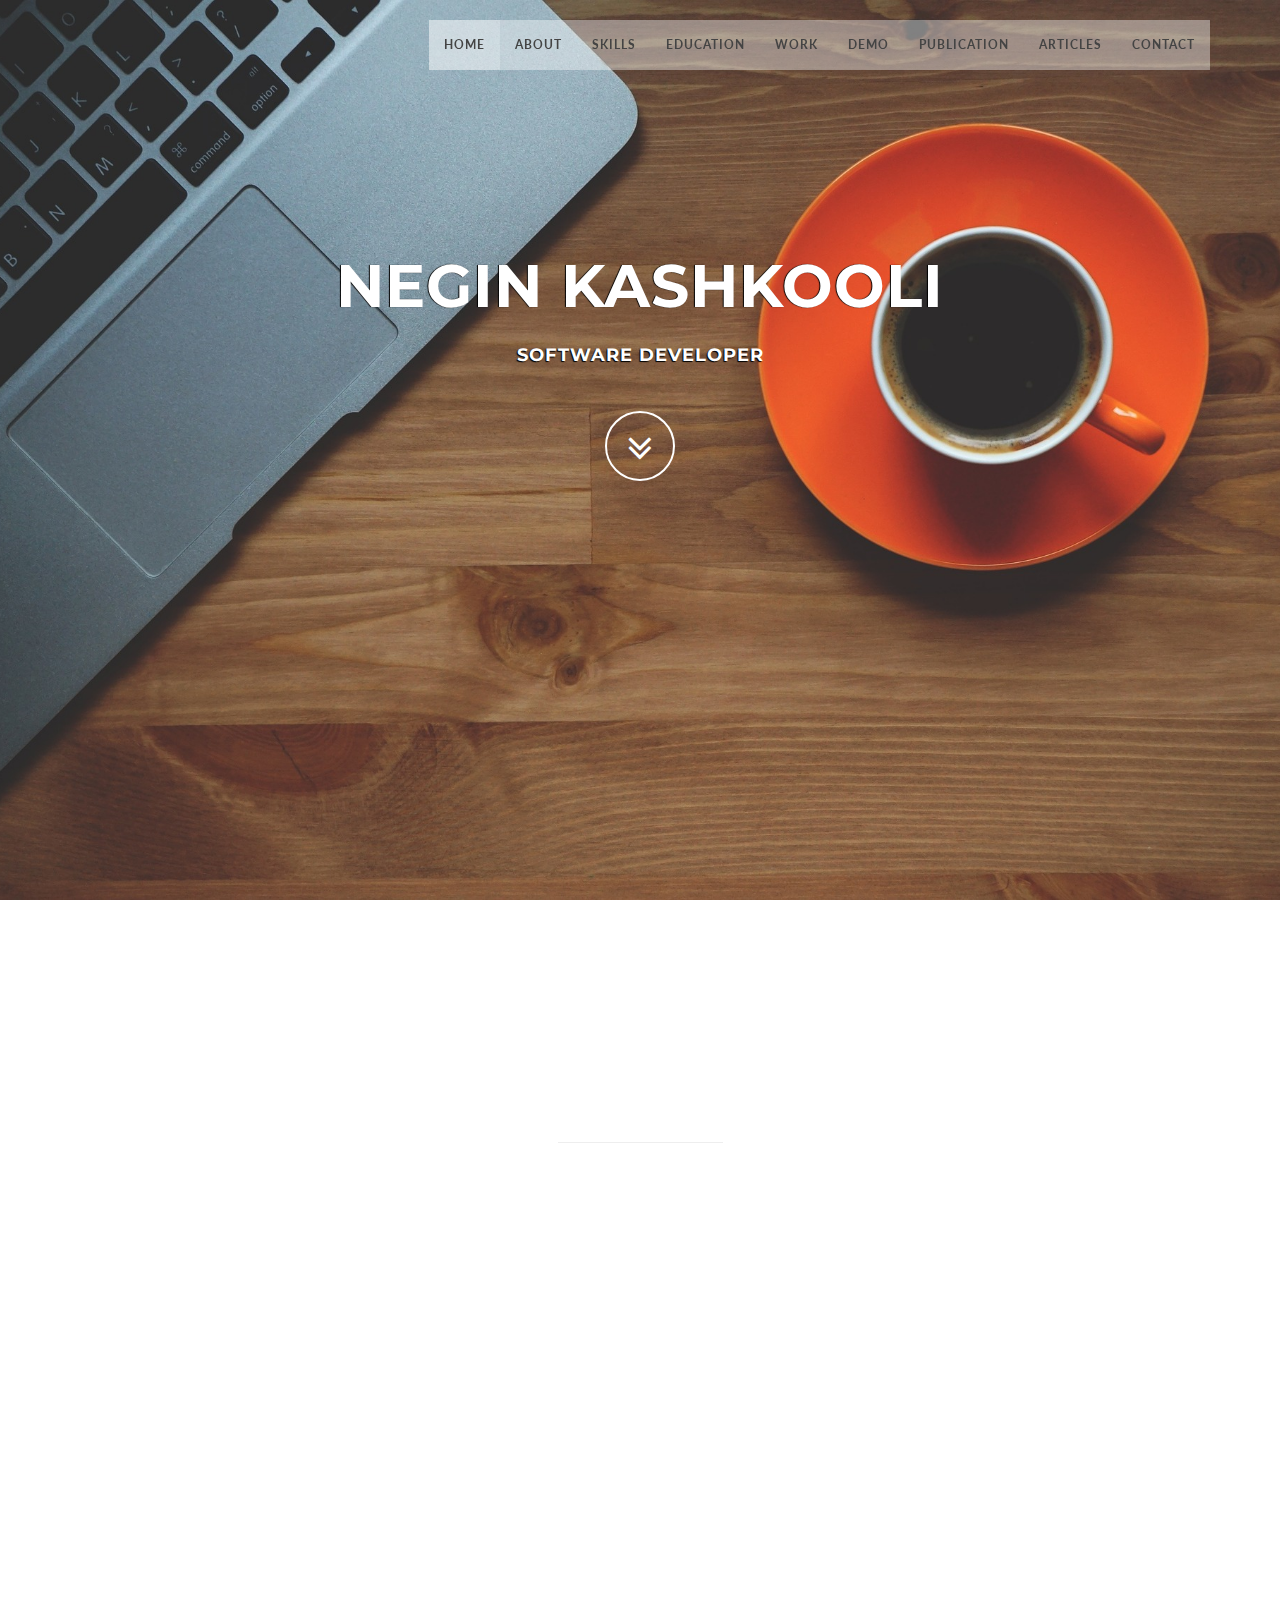
==== commit ba8176d4: "Update index.html" ====
--- a/index.html
+++ b/index.html
@@ -108,7 +108,7 @@
                         <p class="subtitle">
 Known as a determined girl among her peers, Negin brings a background with diverse work experience and strong work ethic at her workplaces.
 With an extensive involvement in different fields from design to development, she's come up with a strong passion to continue her dreams as a software developer.</p>
-                        <div class="avatar"><img src="img/about/me4.jpg" alt="" class="img-responsive img-circle" /></div>
+                        
 
                     </div>
                 </div>
@@ -365,7 +365,7 @@
 								<div class="univ-text">
 									<strong>University of Illinois at Urbana-Champaign, USA</strong>
 									<br/>
-									<span class="univ-major">Master's Degree in Computer Science, Data Science</span>
+									<span class="univ-major">Master's Degree in Computer Science</span>
 								</div>
 							</p>
 							<br/>
@@ -379,14 +379,6 @@
 							</p>
 							<br/>
 							<br/>					
-						</div>
-					</div>
-					<div class="row">				
-						<div class="col-md-12">
-							<span class="tbp-text"><strong>Tau Beta Pi Member</strong></span>
-							<p>
-								<img src="img/badges/TBP.png" class="tbp-img" />
-							</p>
 						</div>
 					</div>
 					<div class="row">			
@@ -866,7 +858,7 @@
 						                <div class="team boxed-grey">
 						                    <div class="inner">
 						                    	<p>The Book:</p>
-						                        <div class="publication-1"><img src="img/publication/The_Book_Cover_Final.png" alt="" class="img-responsive img-publication-1" /></div>
+						                        <div class="publication-1"><a href="https://www.amazon.ca/What-after-journey-towards-information/dp/1738359301/ref=sr_1_1?crid=3U5O7Q2WF07PU&dib=eyJ2IjoiMSJ9.[base64].J_keriMNDqRzttOdf24C2QRK9QkRYXOzvWtSoAtFqes&dib_tag=se&keywords=what+is+data+after+all&qid=1714164806&sprefix=what+is+data+af%2Caps%2C84&sr=8-1" target="_blank"><img src="img/publication/The_Book_Cover_Final.png" alt="" class="img-responsive img-publication-1" /></a></div>
 
 						                    </div>
 						                </div>
